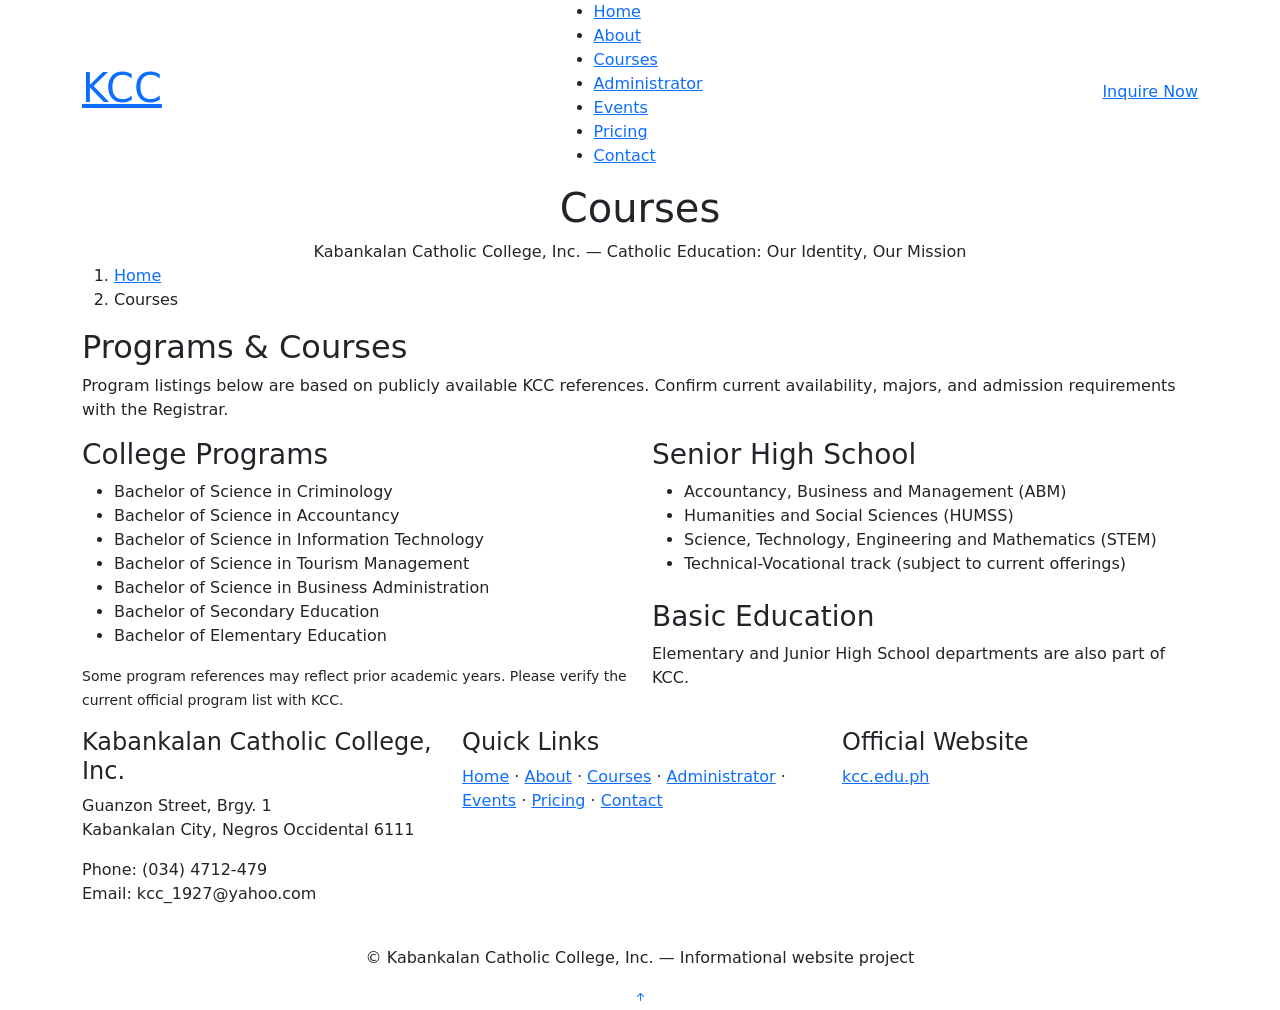
==== courses.html @ cb91e4d1 "first commit" ====
<!DOCTYPE html>

<html lang="en">
<head>
<meta charset="utf-8"/>
<meta content="width=device-width, initial-scale=1.0" name="viewport"/>
<title>Courses | Kabankalan Catholic College, Inc.</title>
<meta content="" name="description"/>
<meta content="" name="keywords"/>
<!-- Favicons -->
<link href="assets/img/favicon.png" rel="icon"/>
<link href="assets/img/apple-touch-icon.png" rel="apple-touch-icon"/>
<!-- Fonts -->
<link href="https://fonts.googleapis.com" rel="preconnect"/>
<link crossorigin="" href="https://fonts.gstatic.com" rel="preconnect"/>
<link href="https://fonts.googleapis.com/css2?family=Open+Sans:ital,wght@0,300;0,400;0,500;0,600;0,700;0,800;1,300;1,400;1,500;1,600;1,700;1,800&amp;family=Poppins:ital,wght@0,100;0,200;0,300;0,400;0,500;0,600;0,700;0,800;0,900;1,100;1,200;1,300;1,400;1,500;1,600;1,700;1,800;1,900&amp;family=Raleway:ital,wght@0,100;0,200;0,300;0,400;0,500;0,600;0,700;0,800;0,900;1,100;1,200;1,300;1,400;1,500;1,600;1,700;1,800;1,900&amp;display=swap" rel="stylesheet"/>
<!-- Vendor CSS Files -->
<link href="assets/vendor/bootstrap/css/bootstrap.min.css" rel="stylesheet"/>
<link href="assets/vendor/bootstrap-icons/bootstrap-icons.css" rel="stylesheet"/>
<link href="assets/vendor/aos/aos.css" rel="stylesheet"/>
<link href="assets/vendor/glightbox/css/glightbox.min.css" rel="stylesheet"/>
<link href="assets/vendor/swiper/swiper-bundle.min.css" rel="stylesheet"/>
<!-- Main CSS File -->
<link href="assets/css/main.css" rel="stylesheet"/>
<!-- =======================================================
  * Template Name: Mentor
  * Template URL: https://bootstrapmade.com/mentor-free-education-bootstrap-theme/
  * Updated: Jul 07 2025 with Bootstrap v5.3.7
  * Author: BootstrapMade.com
  * License: https://bootstrapmade.com/license/
  ======================================================== -->
<meta content="Kabankalan Catholic College, Inc. — Catholic education in Kabankalan City, Negros Occidental since 1927." name="description"/></head>
<body class="courses-page">
<header class="header d-flex align-items-center sticky-top" id="header"><div class="container-fluid container-xl d-flex align-items-center justify-content-between"><a class="logo d-flex align-items-center" href="index.html"><h1 class="sitename">KCC</h1></a><nav class="navmenu" id="navmenu"><ul>
<li><a href="index.html">Home<br/></a></li>
<li><a href="about.html">About</a></li>
<li><a href="courses.html">Courses</a></li>
<li><a href="trainers.html">Administrator</a></li>
<li><a href="events.html">Events</a></li>
<li><a href="pricing.html">Pricing</a></li>
<li><a href="contact.html">Contact</a></li></ul><i class="mobile-nav-toggle d-xl-none bi bi-list"></i></nav><a class="btn-getstarted" href="contact.html">Inquire Now</a></div></header>
<main class="main"><div class="page-title" data-aos="fade"><div class="heading"><div class="container"><div class="row d-flex justify-content-center text-center"><div class="col-lg-8"><h1>Courses</h1><p class="mb-0">Kabankalan Catholic College, Inc. — Catholic Education: Our Identity, Our Mission</p></div></div></div></div><nav class="breadcrumbs"><div class="container"><ol><li><a href="index.html">Home</a></li><li class="current">Courses</li></ol></div></nav></div><section class="section"><div class="container" data-aos="fade-up"><h2>Programs &amp; Courses</h2><p>Program listings below are based on publicly available KCC references. Confirm current availability, majors, and admission requirements with the Registrar.</p><div class="row gy-4"><div class="col-lg-6"><h3>College Programs</h3><ul><li>Bachelor of Science in Criminology</li><li>Bachelor of Science in Accountancy</li><li>Bachelor of Science in Information Technology</li><li>Bachelor of Science in Tourism Management</li><li>Bachelor of Science in Business Administration</li><li>Bachelor of Secondary Education</li><li>Bachelor of Elementary Education</li></ul><p><small>Some program references may reflect prior academic years. Please verify the current official program list with KCC.</small></p></div><div class="col-lg-6"><h3>Senior High School</h3><ul><li>Accountancy, Business and Management (ABM)</li><li>Humanities and Social Sciences (HUMSS)</li><li>Science, Technology, Engineering and Mathematics (STEM)</li><li>Technical-Vocational track (subject to current offerings)</li></ul><h3 class="mt-4">Basic Education</h3><p>Elementary and Junior High School departments are also part of KCC.</p></div></div></div></section></main>
<footer class="footer" id="footer"><div class="container"><div class="row gy-4"><div class="col-lg-4"><h4>Kabankalan Catholic College, Inc.</h4><p>Guanzon Street, Brgy. 1<br/>Kabankalan City, Negros Occidental 6111</p><p>Phone: (034) 4712-479<br/>Email: kcc_1927@yahoo.com</p></div><div class="col-lg-4"><h4>Quick Links</h4><p><a href="index.html">Home</a> · <a href="about.html">About</a> · <a href="courses.html">Courses</a> · <a href="trainers.html">Administrator</a> · <a href="events.html">Events</a> · <a href="pricing.html">Pricing</a> · <a href="contact.html">Contact</a></p></div><div class="col-lg-4"><h4>Official Website</h4><p><a href="https://kcc.edu.ph/" rel="noopener" target="_blank">kcc.edu.ph</a></p></div></div><div class="container text-center mt-4"><p>© Kabankalan Catholic College, Inc. — Informational website project</p></div></div></footer>
<!-- Scroll Top -->
<a class="scroll-top d-flex align-items-center justify-content-center" href="#" id="scroll-top"><i class="bi bi-arrow-up-short"></i></a>
<!-- Preloader -->
<div id="preloader"></div>
<!-- Vendor JS Files -->
<script src="assets/vendor/bootstrap/js/bootstrap.bundle.min.js"></script>
<script src="assets/vendor/aos/aos.js"></script>
<script src="assets/vendor/glightbox/js/glightbox.min.js"></script>
<script src="assets/vendor/purecounter/purecounter_vanilla.js"></script>
<script src="assets/vendor/swiper/swiper-bundle.min.js"></script>
<!-- Main JS File -->
<script src="assets/js/main.js"></script>
</body>
</html>
---- assets/css/main.css ----
/**
* Template Name: Mentor
* Template URL: https://bootstrapmade.com/mentor-free-education-bootstrap-theme/
* Updated: Jul 07 2025 with Bootstrap v5.3.7
* Author: BootstrapMade.com
* License: https://bootstrapmade.com/license/
*/

/*--------------------------------------------------------------
# Font & Color Variables
# Help: https://bootstrapmade.com/color-system/
--------------------------------------------------------------*/
/* Fonts */
:root {
  --default-font: "Open Sans",  system-ui, -apple-system, "Segoe UI", Roboto, "Helvetica Neue", Arial, "Noto Sans", "Liberation Sans", sans-serif, "Apple Color Emoji", "Segoe UI Emoji", "Segoe UI Symbol", "Noto Color Emoji";
  --heading-font: "Raleway",  sans-serif;
  --nav-font: "Poppins",  sans-serif;
}

/* Global Colors - The following color variables are used throughout the website. Updating them here will change the color scheme of the entire website */
:root { 
  --background-color: #ffffff; /* Background color for the entire website, including individual sections */
  --default-color: #444444; /* Default color used for the majority of the text content across the entire website */
  --heading-color: #37423b; /* Color for headings, subheadings and title throughout the website */
  --accent-color: #5fcf80; /* Accent color that represents your brand on the website. It's used for buttons, links, and other elements that need to stand out */
  --surface-color: #ffffff; /* The surface color is used as a background of boxed elements within sections, such as cards, icon boxes, or other elements that require a visual separation from the global background. */
  --contrast-color: #ffffff; /* Contrast color for text, ensuring readability against backgrounds of accent, heading, or default colors. */
}

/* Nav Menu Colors - The following color variables are used specifically for the navigation menu. They are separate from the global colors to allow for more customization options */
:root {
  --nav-color: #272828;  /* The default color of the main navmenu links */
  --nav-hover-color: #5fcf80; /* Applied to main navmenu links when they are hovered over or active */
  --nav-mobile-background-color: #ffffff; /* Used as the background color for mobile navigation menu */
  --nav-dropdown-background-color: #ffffff; /* Used as the background color for dropdown items that appear when hovering over primary navigation items */
  --nav-dropdown-color: #272828; /* Used for navigation links of the dropdown items in the navigation menu. */
  --nav-dropdown-hover-color: #5fcf80; /* Similar to --nav-hover-color, this color is applied to dropdown navigation links when they are hovered over. */
}

/* Color Presets - These classes override global colors when applied to any section or element, providing reuse of the sam color scheme. */

.light-background {
  --background-color: #f9f9f9;
  --surface-color: #ffffff;
}

.dark-background {
  --background-color: #060606;
  --default-color: #ffffff;
  --heading-color: #ffffff;
  --surface-color: #252525;
  --contrast-color: #ffffff;
}

/* Smooth scroll */
:root {
  scroll-behavior: smooth;
}

/*--------------------------------------------------------------
# General Styling & Shared Classes
--------------------------------------------------------------*/
body {
  color: var(--default-color);
  background-color: var(--background-color);
  font-family: var(--default-font);
}

a {
  color: var(--accent-color);
  text-decoration: none;
  transition: 0.3s;
}

a:hover {
  color: color-mix(in srgb, var(--accent-color), transparent 25%);
  text-decoration: none;
}

h1,
h2,
h3,
h4,
h5,
h6 {
  color: var(--heading-color);
  font-family: var(--heading-font);
}

/* Email Form Messages
------------------------------*/
.email-form .error-message {
  display: none;
  background: #df1529;
  color: #ffffff;
  text-align: left;
  padding: 15px;
  margin-bottom: 24px;
  font-weight: 600;
}

.email-form .sent-message {
  display: none;
  color: #ffffff;
  background: #059652;
  text-align: center;
  padding: 15px;
  margin-bottom: 24px;
  font-weight: 600;
}

.email-form .loading {
  display: none;
  background: var(--surface-color);
  text-align: center;
  padding: 15px;
  margin-bottom: 24px;
}

.email-form .loading:before {
  content: "";
  display: inline-block;
  border-radius: 50%;
  width: 24px;
  height: 24px;
  margin: 0 10px -6px 0;
  border: 3px solid var(--accent-color);
  border-top-color: var(--surface-color);
  animation: email-form-loading 1s linear infinite;
}

@keyframes email-form-loading {
  0% {
    transform: rotate(0deg);
  }

  100% {
    transform: rotate(360deg);
  }
}

/* Pulsating Play Button
------------------------------*/
.pulsating-play-btn {
  width: 94px;
  height: 94px;
  background: radial-gradient(var(--accent-color) 50%, color-mix(in srgb, var(--accent-color), transparent 75%) 52%);
  border-radius: 50%;
  display: block;
  position: relative;
  overflow: hidden;
}

.pulsating-play-btn:before {
  content: "";
  position: absolute;
  width: 120px;
  height: 120px;
  animation-delay: 0s;
  animation: pulsate-play-btn 2s;
  animation-direction: forwards;
  animation-iteration-count: infinite;
  animation-timing-function: steps;
  opacity: 1;
  border-radius: 50%;
  border: 5px solid color-mix(in srgb, var(--accent-color), transparent 30%);
  top: -15%;
  left: -15%;
  background: rgba(198, 16, 0, 0);
}

.pulsating-play-btn:after {
  content: "";
  position: absolute;
  left: 50%;
  top: 50%;
  transform: translateX(-40%) translateY(-50%);
  width: 0;
  height: 0;
  border-top: 10px solid transparent;
  border-bottom: 10px solid transparent;
  border-left: 15px solid #fff;
  z-index: 100;
  transition: all 400ms cubic-bezier(0.55, 0.055, 0.675, 0.19);
}

.pulsating-play-btn:hover:before {
  content: "";
  position: absolute;
  left: 50%;
  top: 50%;
  transform: translateX(-40%) translateY(-50%);
  width: 0;
  height: 0;
  border: none;
  border-top: 10px solid transparent;
  border-bottom: 10px solid transparent;
  border-left: 15px solid #fff;
  z-index: 200;
  animation: none;
  border-radius: 0;
}

.pulsating-play-btn:hover:after {
  border-left: 15px solid var(--accent-color);
  transform: scale(20);
}

@keyframes pulsate-play-btn {
  0% {
    transform: scale(0.6, 0.6);
    opacity: 1;
  }

  100% {
    transform: scale(1, 1);
    opacity: 0;
  }
}

/*--------------------------------------------------------------
# Global Header
--------------------------------------------------------------*/
.header {
  color: var(--default-color);
  background-color: var(--background-color);
  padding: 15px 0;
  transition: all 0.5s;
  z-index: 997;
}

.header .logo {
  line-height: 1;
}

.header .logo img {
  max-height: 36px;
  margin-right: 8px;
}

.header .logo h1 {
  font-weight: 700;
  font-size: 30px;
  margin: 0;
  letter-spacing: 1px;
  text-transform: uppercase;
  color: var(--accent-color);
}

.header .btn-getstarted,
.header .btn-getstarted:focus {
  color: var(--contrast-color);
  background: var(--accent-color);
  font-size: 14px;
  padding: 8px 25px;
  margin: 0 0 0 30px;
  border-radius: 50px;
  transition: 0.3s;
}

.header .btn-getstarted:hover,
.header .btn-getstarted:focus:hover {
  color: var(--contrast-color);
  background: color-mix(in srgb, var(--accent-color), transparent 15%);
}

@media (max-width: 1200px) {
  .header .logo {
    order: 1;
  }

  .header .btn-getstarted {
    order: 2;
    margin: 0 15px 0 0;
    padding: 6px 15px;
  }

  .header .navmenu {
    order: 3;
  }
}

.scrolled .header {
  box-shadow: 0px 0 18px rgba(0, 0, 0, 0.1);
}

/*--------------------------------------------------------------
# Navigation Menu
--------------------------------------------------------------*/
/* Navmenu - Desktop */
@media (min-width: 1200px) {
  .navmenu {
    padding: 0;
  }

  .navmenu ul {
    margin: 0;
    padding: 0;
    display: flex;
    list-style: none;
    align-items: center;
  }

  .navmenu li {
    position: relative;
  }

  .navmenu a,
  .navmenu a:focus {
    color: var(--nav-color);
    padding: 18px 15px;
    font-size: 16px;
    font-family: var(--nav-font);
    font-weight: 400;
    display: flex;
    align-items: center;
    justify-content: space-between;
    white-space: nowrap;
    transition: 0.3s;
  }

  .navmenu a i,
  .navmenu a:focus i {
    font-size: 12px;
    line-height: 0;
    margin-left: 5px;
    transition: 0.3s;
  }

  .navmenu li:last-child a {
    padding-right: 0;
  }

  .navmenu li:hover>a,
  .navmenu .active,
  .navmenu .active:focus {
    color: var(--nav-hover-color);
  }

  .navmenu .dropdown ul {
    margin: 0;
    padding: 10px 0;
    background: var(--nav-dropdown-background-color);
    display: block;
    position: absolute;
    visibility: hidden;
    left: 14px;
    top: 130%;
    opacity: 0;
    transition: 0.3s;
    border-radius: 4px;
    z-index: 99;
    box-shadow: 0px 0px 30px rgba(0, 0, 0, 0.1);
  }

  .navmenu .dropdown ul li {
    min-width: 200px;
  }

  .navmenu .dropdown ul a {
    padding: 10px 20px;
    font-size: 15px;
    text-transform: none;
    color: var(--nav-dropdown-color);
  }

  .navmenu .dropdown ul a i {
    font-size: 12px;
  }

  .navmenu .dropdown ul a:hover,
  .navmenu .dropdown ul .active:hover,
  .navmenu .dropdown ul li:hover>a {
    color: var(--nav-dropdown-hover-color);
  }

  .navmenu .dropdown:hover>ul {
    opacity: 1;
    top: 100%;
    visibility: visible;
  }

  .navmenu .dropdown .dropdown ul {
    top: 0;
    left: -90%;
    visibility: hidden;
  }

  .navmenu .dropdown .dropdown:hover>ul {
    opacity: 1;
    top: 0;
    left: -100%;
    visibility: visible;
  }
}

/* Navmenu - Mobile */
@media (max-width: 1199px) {
  .mobile-nav-toggle {
    color: var(--nav-color);
    font-size: 28px;
    line-height: 0;
    margin-right: 10px;
    cursor: pointer;
    transition: color 0.3s;
  }

  .navmenu {
    padding: 0;
    z-index: 9997;
  }

  .navmenu ul {
    display: none;
    list-style: none;
    position: absolute;
    inset: 60px 20px 20px 20px;
    padding: 10px 0;
    margin: 0;
    border-radius: 6px;
    background-color: var(--nav-mobile-background-color);
    border: 1px solid color-mix(in srgb, var(--default-color), transparent 90%);
    box-shadow: none;
    overflow-y: auto;
    transition: 0.3s;
    z-index: 9998;
  }

  .navmenu a,
  .navmenu a:focus {
    color: var(--nav-dropdown-color);
    padding: 10px 20px;
    font-family: var(--nav-font);
    font-size: 17px;
    font-weight: 500;
    display: flex;
    align-items: center;
    justify-content: space-between;
    white-space: nowrap;
    transition: 0.3s;
  }

  .navmenu a i,
  .navmenu a:focus i {
    font-size: 12px;
    line-height: 0;
    margin-left: 5px;
    width: 30px;
    height: 30px;
    display: flex;
    align-items: center;
    justify-content: center;
    border-radius: 50%;
    transition: 0.3s;
    background-color: color-mix(in srgb, var(--accent-color), transparent 90%);
  }

  .navmenu a i:hover,
  .navmenu a:focus i:hover {
    background-color: var(--accent-color);
    color: var(--contrast-color);
  }

  .navmenu a:hover,
  .navmenu .active,
  .navmenu .active:focus {
    color: var(--nav-dropdown-hover-color);
  }

  .navmenu .active i,
  .navmenu .active:focus i {
    background-color: var(--accent-color);
    color: var(--contrast-color);
    transform: rotate(180deg);
  }

  .navmenu .dropdown ul {
    position: static;
    display: none;
    z-index: 99;
    padding: 10px 0;
    margin: 10px 20px;
    background-color: var(--nav-dropdown-background-color);
    transition: all 0.5s ease-in-out;
  }

  .navmenu .dropdown ul ul {
    background-color: rgba(33, 37, 41, 0.1);
  }

  .navmenu .dropdown>.dropdown-active {
    display: block;
    background-color: rgba(33, 37, 41, 0.03);
  }

  .mobile-nav-active {
    overflow: hidden;
  }

  .mobile-nav-active .mobile-nav-toggle {
    color: #fff;
    position: absolute;
    font-size: 32px;
    top: 15px;
    right: 15px;
    margin-right: 0;
    z-index: 9999;
  }

  .mobile-nav-active .navmenu {
    position: fixed;
    overflow: hidden;
    inset: 0;
    background: rgba(33, 37, 41, 0.8);
    transition: 0.3s;
  }

  .mobile-nav-active .navmenu>ul {
    display: block;
  }
}

/*--------------------------------------------------------------
# Global Footer
--------------------------------------------------------------*/
.footer {
  color: var(--default-color);
  background-color: var(--background-color);
  font-size: 14px;
  padding-bottom: 50px;
  position: relative;
}

.footer .footer-top {
  padding-top: 50px;
}

.footer .footer-about .logo {
  margin-bottom: 0;
}

.footer .footer-about .logo img {
  max-height: 40px;
  margin-right: 6px;
}

.footer .footer-about .logo span {
  font-size: 26px;
  font-weight: 700;
  letter-spacing: 1px;
  font-family: var(--heading-font);
  color: var(--heading-color);
}

.footer .footer-about p {
  font-size: 14px;
  font-family: var(--heading-font);
}

.footer .social-links a {
  display: flex;
  align-items: center;
  justify-content: center;
  width: 40px;
  height: 40px;
  border-radius: 50%;
  border: 1px solid color-mix(in srgb, var(--default-color), transparent 50%);
  font-size: 16px;
  color: color-mix(in srgb, var(--default-color), transparent 30%);
  margin-right: 10px;
  transition: 0.3s;
}

.footer .social-links a:hover {
  color: var(--accent-color);
  border-color: var(--accent-color);
}

.footer h4 {
  font-size: 16px;
  font-weight: bold;
  position: relative;
  padding-bottom: 12px;
}

.footer .footer-links {
  margin-bottom: 30px;
}

.footer .footer-links ul {
  list-style: none;
  padding: 0;
  margin: 0;
}

.footer .footer-links ul i {
  padding-right: 2px;
  font-size: 12px;
  line-height: 0;
}

.footer .footer-links ul li {
  padding: 10px 0;
  display: flex;
  align-items: center;
}

.footer .footer-links ul li:first-child {
  padding-top: 0;
}

.footer .footer-links ul a {
  color: color-mix(in srgb, var(--default-color), transparent 30%);
  display: inline-block;
  line-height: 1;
}

.footer .footer-links ul a:hover {
  color: var(--accent-color);
}

.footer .footer-contact p {
  margin-bottom: 5px;
}

.footer .footer-newsletter .newsletter-form {
  margin-top: 30px;
  margin-bottom: 15px;
  padding: 6px 8px;
  position: relative;
  border-radius: 50px;
  border: 1px solid color-mix(in srgb, var(--default-color), transparent 80%);
  display: flex;
  background-color: var(--surface-color);
  transition: 0.3s;
}

.footer .footer-newsletter .newsletter-form:focus-within {
  border-color: var(--accent-color);
}

.footer .footer-newsletter .newsletter-form input[type=email] {
  border: 0;
  padding: 4px 8px;
  width: 100%;
  background-color: var(--surface-color);
  color: var(--default-color);
}

.footer .footer-newsletter .newsletter-form input[type=email]:focus-visible {
  outline: none;
}

.footer .footer-newsletter .newsletter-form input[type=submit] {
  border: 0;
  font-size: 16px;
  padding: 0 20px 2px 20px;
  margin: -7px -8px -7px 0;
  background: var(--accent-color);
  color: var(--contrast-color);
  transition: 0.3s;
  border-radius: 50px;
}

.footer .footer-newsletter .newsletter-form input[type=submit]:hover {
  background: color-mix(in srgb, var(--accent-color), transparent 20%);
}

.footer .copyright {
  padding-top: 25px;
  padding-bottom: 25px;
  background-color: color-mix(in srgb, var(--default-color), transparent 95%);
}

.footer .copyright p {
  margin-bottom: 0;
}

.footer .credits {
  margin-top: 6px;
  font-size: 13px;
}

/*--------------------------------------------------------------
# Preloader
--------------------------------------------------------------*/
#preloader {
  position: fixed;
  inset: 0;
  z-index: 999999;
  overflow: hidden;
  background: var(--background-color);
  transition: all 0.6s ease-out;
}

#preloader:before {
  content: "";
  position: fixed;
  top: calc(50% - 30px);
  left: calc(50% - 30px);
  border: 6px solid #ffffff;
  border-color: var(--accent-color) transparent var(--accent-color) transparent;
  border-radius: 50%;
  width: 60px;
  height: 60px;
  animation: animate-preloader 1.5s linear infinite;
}

@keyframes animate-preloader {
  0% {
    transform: rotate(0deg);
  }

  100% {
    transform: rotate(360deg);
  }
}

/*--------------------------------------------------------------
# Scroll Top Button
--------------------------------------------------------------*/
.scroll-top {
  position: fixed;
  visibility: hidden;
  opacity: 0;
  right: 15px;
  bottom: -15px;
  z-index: 99999;
  background-color: var(--accent-color);
  width: 44px;
  height: 44px;
  border-radius: 50px;
  transition: all 0.4s;
}

.scroll-top i {
  font-size: 24px;
  color: var(--contrast-color);
  line-height: 0;
}

.scroll-top:hover {
  background-color: color-mix(in srgb, var(--accent-color), transparent 20%);
  color: var(--contrast-color);
}

.scroll-top.active {
  visibility: visible;
  opacity: 1;
  bottom: 15px;
}

/*--------------------------------------------------------------
# Disable aos animation delay on mobile devices
--------------------------------------------------------------*/
@media screen and (max-width: 768px) {
  [data-aos-delay] {
    transition-delay: 0 !important;
  }
}

/*--------------------------------------------------------------
# Global Page Titles & Breadcrumbs
--------------------------------------------------------------*/
.page-title {
  --default-color: var(--contrast-color);
  --background-color: var(--accent-color);
  --heading-color: var(--contrast-color);
  color: var(--default-color);
  background-color: var(--background-color);
  position: relative;
}

.page-title .heading {
  padding: 80px 0;
  border-top: 1px solid color-mix(in srgb, var(--default-color), transparent 90%);
}

.page-title .heading h1 {
  font-size: 38px;
  font-weight: 700;
}

.page-title nav {
  background-color: color-mix(in srgb, var(--accent-color) 90%, black 5%);
  padding: 20px 0;
}

.page-title nav a {
  color: var(--default-color);
}

.page-title nav ol {
  display: flex;
  flex-wrap: wrap;
  list-style: none;
  margin: 0;
  font-size: 16px;
  font-weight: 600;
}

.page-title nav ol li+li {
  padding-left: 10px;
}

.page-title nav ol li+li::before {
  content: "/";
  display: inline-block;
  padding-right: 10px;
  color: color-mix(in srgb, var(--default-color), transparent 70%);
}

/*--------------------------------------------------------------
# Global Sections
--------------------------------------------------------------*/
section,
.section {
  color: var(--default-color);
  background-color: var(--background-color);
  padding: 60px 0;
  scroll-margin-top: 900px;
  overflow: clip;
}

@media (max-width: 1199px) {

  section,
  .section {
    scroll-margin-top: 66px;
  }
}

/*--------------------------------------------------------------
# Global Section Titles
--------------------------------------------------------------*/
.section-title {
  padding-bottom: 60px;
  position: relative;
}

.section-title h2 {
  font-size: 14px;
  font-weight: 500;
  padding: 0;
  line-height: 1px;
  margin: 0;
  letter-spacing: 1.5px;
  text-transform: uppercase;
  color: color-mix(in srgb, var(--default-color), transparent 50%);
  position: relative;
}

.section-title h2::after {
  content: "";
  width: 120px;
  height: 1px;
  display: inline-block;
  background: var(--accent-color);
  margin: 4px 10px;
}

.section-title p {
  color: var(--heading-color);
  margin: 0;
  font-size: 36px;
  font-weight: 700;
  font-family: var(--nav-font);
  text-transform: uppercase;
}

/*--------------------------------------------------------------
# Hero Section
--------------------------------------------------------------*/
.hero {
  width: 100%;
  min-height: 80vh;
  position: relative;
  padding: 80px 0;
  display: flex;
  align-items: center;
  justify-content: center;
  color: var(--default-color);
}

.hero img {
  position: absolute;
  inset: 0;
  display: block;
  width: 100%;
  height: 100%;
  object-fit: cover;
  z-index: 1;
}

.hero:before {
  content: "";
  background: color-mix(in srgb, var(--background-color), transparent 60%);
  position: absolute;
  inset: 0;
  z-index: 2;
}

.hero .container {
  position: relative;
  z-index: 3;
}

.hero h2 {
  margin: 0;
  font-size: 48px;
  font-weight: 700;
}

.hero p {
  color: color-mix(in srgb, var(--default-color), transparent 20%);
  margin: 10px 0 0 0;
  font-size: 24px;
}

.hero .btn-get-started {
  font-weight: 500;
  font-size: 15px;
  letter-spacing: 1px;
  display: inline-block;
  padding: 8px 35px 10px 35px;
  border-radius: 50px;
  transition: 0.4s;
  margin-top: 30px;
  border: 2px solid var(--default-color);
  color: var(--default-color);
}

.hero .btn-get-started:hover {
  background: var(--accent-color);
  border: 2px solid var(--accent-color);
}

@media (max-width: 768px) {
  .hero h2 {
    font-size: 32px;
  }

  .hero p {
    font-size: 18px;
  }
}

/*--------------------------------------------------------------
# About Section
--------------------------------------------------------------*/
.about .content h3 {
  font-size: 2rem;
  font-weight: 700;
}

.about .content ul {
  list-style: none;
  padding: 0;
}

.about .content ul li {
  padding-bottom: 10px;
}

.about .content ul i {
  font-size: 1.25rem;
  margin-right: 4px;
  color: var(--accent-color);
}

.about .content p:last-child {
  margin-bottom: 0;
}

.about .content .read-more {
  background: var(--accent-color);
  color: var(--contrast-color);
  font-family: var(--heading-font);
  font-weight: 500;
  font-size: 15px;
  letter-spacing: 1px;
  padding: 10px 24px 12px 24px;
  border-radius: 50px;
  transition: 0.3s;
  display: inline-flex;
  align-items: center;
  justify-content: center;
}

.about .content .read-more i {
  font-size: 18px;
  margin-left: 5px;
  line-height: 0;
  transition: 0.3s;
}

.about .content .read-more:hover {
  background: color-mix(in srgb, var(--accent-color), transparent 20%);
  padding-right: 19px;
}

.about .content .read-more:hover i {
  margin-left: 10px;
}

/*--------------------------------------------------------------
# Counts Section
--------------------------------------------------------------*/
.counts {
  padding: 25px 0;
}

.counts .stats-item {
  padding: 30px;
  width: 100%;
}

.counts .stats-item span {
  font-size: 48px;
  display: block;
  color: var(--accent-color);
  font-weight: 700;
}

.counts .stats-item p {
  color: color-mix(in srgb, var(--default-color), transparent 40%);
  padding: 0;
  margin: 0;
  font-family: var(--heading-font);
  font-size: 15px;
  font-weight: 600;
}

/*--------------------------------------------------------------
# Why Us Section
--------------------------------------------------------------*/
.why-us .why-box {
  color: var(--contrast-color);
  background: var(--accent-color);
  padding: 30px;
}

.why-us .why-box h3 {
  color: var(--contrast-color);
  font-weight: 700;
  font-size: 34px;
  margin-bottom: 30px;
}

.why-us .why-box p {
  margin-bottom: 30px;
}

.why-us .why-box .more-btn {
  display: inline-block;
  background: color-mix(in srgb, var(--contrast-color), transparent 85%);
  padding: 8px 40px 10px 40px;
  color: var(--contrast-color);
  transition: all ease-in-out 0.4s;
  border-radius: 50px;
}

.why-us .why-box .more-btn i {
  font-size: 14px;
}

.why-us .why-box .more-btn:hover {
  color: var(--accent-color);
  background: var(--surface-color);
}

.why-us .icon-box {
  background-color: var(--surface-color);
  text-align: center;
  padding: 40px 30px;
  width: 100%;
  height: 100%;
  border: 1px solid color-mix(in srgb, var(--default-color), transparent 90%);
}

.why-us .icon-box i {
  color: var(--accent-color);
  font-size: 32px;
  margin-bottom: 30px;
  background: color-mix(in srgb, var(--accent-color), transparent 95%);
  border-radius: 50px;
  display: flex;
  align-items: center;
  justify-content: center;
  width: 72px;
  height: 72px;
  transition: 0.3s;
}

.why-us .icon-box h4 {
  font-size: 20px;
  font-weight: 700;
  margin: 0 0 30px 0;
}

.why-us .icon-box p {
  font-size: 15px;
  color: color-mix(in srgb, var(--default-color), transparent 30%);
}

.why-us .icon-box:hover i {
  color: var(--contrast-color);
  background: var(--accent-color);
}

/*--------------------------------------------------------------
# Features Section
--------------------------------------------------------------*/
.features {
  padding: 10px 0;
}

.features .features-item {
  background-color: var(--surface-color);
  display: flex;
  align-items: center;
  padding: 20px;
  transition: 0.3s;
  border: 1px solid color-mix(in srgb, var(--default-color), transparent 90%);
  position: relative;
}

.features .features-item i {
  font-size: 32px;
  padding-right: 10px;
  line-height: 0;
}

.features .features-item h3 {
  font-weight: 700;
  margin: 0;
  padding: 0;
  line-height: 1;
  font-size: 16px;
}

.features .features-item h3 a {
  color: var(--heading-color);
  transition: 0.3s;
}

.features .features-item:hover {
  border-color: var(--accent-color);
}

.features .features-item:hover h3 a {
  color: var(--accent-color);
}

/*--------------------------------------------------------------
# Courses Section
--------------------------------------------------------------*/
.courses .course-item {
  background-color: var(--surface-color);
  border: 1px solid color-mix(in srgb, var(--default-color), transparent 90%);
  border-radius: 5px;
}

.courses .course-content {
  padding: 15px;
}

.courses .course-content h3 {
  font-weight: 700;
  font-size: 20px;
}

.courses .course-content h3 a {
  color: var(--heading-color);
  transition: 0.3s;
}

.courses .course-content h3 a:hover {
  color: var(--accent-color);
}

.courses .course-content .category {
  background: var(--accent-color);
  color: var(--contrast-color);
  font-size: 14px;
  padding: 6px 14px;
  margin: 0;
  border-radius: 5px;
}

.courses .course-content .price {
  margin: 0;
  font-weight: 700;
  font-size: 18px;
  color: color-mix(in srgb, var(--default-color), transparent 20%);
}

.courses .course-content .description {
  font-size: 14px;
  color: color-mix(in srgb, var(--default-color), transparent 20%);
}

.courses .trainer {
  padding-top: 15px;
  border-top: 1px solid color-mix(in srgb, var(--default-color), transparent 90%);
}

.courses .trainer .trainer-profile img {
  max-width: 50px;
  border-radius: 50px;
}

.courses .trainer .trainer-profile .trainer-link {
  padding-left: 10px;
  font-weight: 600;
  font-size: 16px;
  color: color-mix(in srgb, var(--default-color), transparent 20%);
  transition: 0.3s;
}

.courses .trainer .trainer-profile .trainer-link:hover {
  color: var(--accent-color);
}

.courses .trainer .trainer-rank {
  font-size: 18px;
  color: color-mix(in srgb, var(--default-color), transparent 60%);
}

.courses .trainer .trainer-rank .user-icon {
  font-size: 22px;
}

/*--------------------------------------------------------------
# Trainers Index Section
--------------------------------------------------------------*/
.trainers-index .member {
  background-color: var(--surface-color);
  border: 1px solid color-mix(in srgb, var(--default-color), transparent 90%);
  text-align: center;
  margin-bottom: 20px;
}

.trainers-index .member img {
  margin: -1px -1px 30px -1px;
}

.trainers-index .member .member-content {
  padding: 0 20px 30px 20px;
}

.trainers-index .member h4 {
  font-weight: 700;
  margin-bottom: 2px;
  font-size: 18px;
}

.trainers-index .member span {
  font-style: italic;
  display: block;
  font-size: 13px;
  color: color-mix(in srgb, var(--default-color), transparent 20%);
}

.trainers-index .member p {
  padding-top: 10px;
  font-size: 14px;
  font-style: italic;
  color: color-mix(in srgb, var(--default-color), transparent 40%);
}

.trainers-index .member .social {
  margin-top: 15px;
}

.trainers-index .member .social a {
  color: color-mix(in srgb, var(--default-color), transparent 60%);
  transition: 0.3s;
}

.trainers-index .member .social a:hover {
  color: var(--accent-color);
}

.trainers-index .member .social i {
  font-size: 18px;
  margin: 0 2px;
}

/*--------------------------------------------------------------
# About Us Section
--------------------------------------------------------------*/
.about-us .content h3 {
  font-size: 2rem;
  font-weight: 700;
}

.about-us .content ul {
  list-style: none;
  padding: 0;
}

.about-us .content ul li {
  padding-bottom: 10px;
}

.about-us .content ul i {
  font-size: 1.25rem;
  margin-right: 4px;
  color: var(--accent-color);
}

.about-us .content p:last-child {
  margin-bottom: 0;
}

/*--------------------------------------------------------------
# Testimonials Section
--------------------------------------------------------------*/
.testimonials .testimonial-wrap {
  padding-left: 50px;
}

.testimonials .testimonials-carousel,
.testimonials .testimonials-slider {
  overflow: hidden;
}

.testimonials .testimonial-item {
  background-color: var(--surface-color);
  border: 1px solid color-mix(in srgb, var(--default-color), transparent 90%);
  box-sizing: content-box;
  padding: 30px 30px 30px 60px;
  margin: 30px 15px;
  min-height: 200px;
  position: relative;
}

.testimonials .testimonial-item .testimonial-img {
  width: 90px;
  border-radius: 10px;
  border: 6px solid var(--background-color);
  position: absolute;
  left: -45px;
}

.testimonials .testimonial-item h3 {
  font-size: 18px;
  font-weight: bold;
  margin: 10px 0 5px 0;
}

.testimonials .testimonial-item h4 {
  color: color-mix(in srgb, var(--default-color), transparent 50%);
  font-size: 14px;
  margin: 0;
}

.testimonials .testimonial-item .stars {
  margin: 10px 0;
}

.testimonials .testimonial-item .stars i {
  color: #ffc107;
  margin: 0 1px;
}

.testimonials .testimonial-item .quote-icon-left,
.testimonials .testimonial-item .quote-icon-right {
  color: color-mix(in srgb, var(--accent-color), transparent 60%);
  font-size: 26px;
  line-height: 0;
}

.testimonials .testimonial-item .quote-icon-left {
  display: inline-block;
  left: -5px;
  position: relative;
}

.testimonials .testimonial-item .quote-icon-right {
  display: inline-block;
  right: -5px;
  position: relative;
  top: 10px;
  transform: scale(-1, -1);
}

.testimonials .testimonial-item p {
  font-style: italic;
  margin: 15px auto 15px auto;
}

.testimonials .swiper-wrapper {
  height: auto;
}

.testimonials .swiper-pagination {
  margin-top: 20px;
  position: relative;
}

.testimonials .swiper-pagination .swiper-pagination-bullet {
  width: 12px;
  height: 12px;
  background-color: var(--background-color);
  opacity: 1;
  border: 1px solid var(--accent-color);
}

.testimonials .swiper-pagination .swiper-pagination-bullet-active {
  background-color: var(--accent-color);
}

@media (max-width: 767px) {
  .testimonials .testimonial-wrap {
    padding-left: 0;
  }

  .testimonials .testimonials-carousel,
  .testimonials .testimonials-slider {
    overflow: hidden;
  }

  .testimonials .testimonial-item {
    padding: 30px;
    margin: 15px;
  }

  .testimonials .testimonial-item .testimonial-img {
    position: static;
    left: auto;
  }
}

/*--------------------------------------------------------------
# Course Details Section
--------------------------------------------------------------*/
.course-details .course-header {
  margin-bottom: 40px;
}

.course-details .course-header .course-image {
  margin-bottom: 20px;
  border-radius: 12px;
  overflow: hidden;
}

.course-details .course-header .course-image img {
  width: 100%;
  height: 400px;
  object-fit: cover;
}

.course-details .course-header .course-meta {
  display: flex;
  justify-content: space-between;
  align-items: center;
  flex-wrap: wrap;
  gap: 20px;
}

@media (max-width: 768px) {
  .course-details .course-header .course-meta {
    flex-direction: column;
    align-items: flex-start;
  }
}

.course-details .course-header .instructor {
  display: flex;
  align-items: center;
  gap: 15px;
}

.course-details .course-header .instructor .instructor-avatar {
  width: 60px;
  height: 60px;
  border-radius: 50%;
  object-fit: cover;
}

.course-details .course-header .instructor .instructor-info h6 {
  margin: 0;
  font-size: 16px;
  font-weight: 600;
  color: var(--heading-color);
}

.course-details .course-header .instructor .instructor-info span {
  font-size: 14px;
  color: color-mix(in srgb, var(--default-color), transparent 30%);
}

.course-details .course-header .course-stats {
  display: flex;
  gap: 25px;
}

@media (max-width: 576px) {
  .course-details .course-header .course-stats {
    flex-wrap: wrap;
    gap: 15px;
  }
}

.course-details .course-header .course-stats .stat-item {
  display: flex;
  align-items: center;
  gap: 8px;
  font-size: 14px;
  color: var(--default-color);
}

.course-details .course-header .course-stats .stat-item i {
  color: var(--accent-color);
}

.course-details .course-content {
  margin-bottom: 50px;
}

.course-details .course-content h2 {
  font-size: 32px;
  margin-bottom: 25px;
  color: var(--heading-color);
}

@media (max-width: 768px) {
  .course-details .course-content h2 {
    font-size: 26px;
  }
}

.course-details .course-content .course-description {
  margin-bottom: 40px;
}

.course-details .course-content .course-description p {
  font-size: 16px;
  line-height: 1.7;
  margin-bottom: 15px;
  color: var(--default-color);
}

.course-details .course-content .what-you-learn {
  background-color: var(--surface-color);
  padding: 30px;
  border-radius: 12px;
  border: 1px solid color-mix(in srgb, var(--default-color), transparent 90%);
}

.course-details .course-content .what-you-learn h3 {
  font-size: 24px;
  margin-bottom: 25px;
  color: var(--heading-color);
}

.course-details .course-content .what-you-learn .learn-list {
  list-style: none;
  padding: 0;
  margin: 0;
}

.course-details .course-content .what-you-learn .learn-list li {
  display: flex;
  align-items: flex-start;
  gap: 12px;
  margin-bottom: 15px;
  font-size: 15px;
  line-height: 1.6;
  color: var(--default-color);
}

.course-details .course-content .what-you-learn .learn-list li i {
  color: var(--accent-color);
  font-size: 18px;
  margin-top: 2px;
  flex-shrink: 0;
}

.course-details .course-curriculum {
  margin-bottom: 50px;
}

.course-details .course-curriculum h3 {
  font-size: 24px;
  margin-bottom: 30px;
  color: var(--heading-color);
}

.course-details .course-curriculum .curriculum-section {
  margin-bottom: 25px;
  border: 1px solid color-mix(in srgb, var(--default-color), transparent 90%);
  border-radius: 8px;
  overflow: hidden;
}

.course-details .course-curriculum .curriculum-section .section-header {
  background-color: var(--surface-color);
  padding: 20px;
  display: flex;
  justify-content: space-between;
  align-items: center;
  border-bottom: 1px solid color-mix(in srgb, var(--default-color), transparent 90%);
}

@media (max-width: 576px) {
  .course-details .course-curriculum .curriculum-section .section-header {
    flex-direction: column;
    align-items: flex-start;
    gap: 10px;
  }
}

.course-details .course-curriculum .curriculum-section .section-header h4 {
  font-size: 18px;
  margin: 0;
  color: var(--heading-color);
}

.course-details .course-curriculum .curriculum-section .section-header .lessons-count {
  font-size: 14px;
  color: color-mix(in srgb, var(--default-color), transparent 30%);
}

.course-details .course-curriculum .curriculum-section .lessons {
  padding: 0;
}

.course-details .course-curriculum .curriculum-section .lessons .lesson-item {
  padding: 15px 20px;
  display: flex;
  justify-content: space-between;
  align-items: center;
  border-bottom: 1px solid color-mix(in srgb, var(--default-color), transparent 95%);
  transition: background-color 0.3s;
}

.course-details .course-curriculum .curriculum-section .lessons .lesson-item:hover {
  background-color: color-mix(in srgb, var(--accent-color), transparent 95%);
}

.course-details .course-curriculum .curriculum-section .lessons .lesson-item:last-child {
  border-bottom: none;
}

.course-details .course-curriculum .curriculum-section .lessons .lesson-item .lesson-info {
  display: flex;
  align-items: center;
  gap: 12px;
}

.course-details .course-curriculum .curriculum-section .lessons .lesson-item .lesson-info i {
  color: var(--accent-color);
  font-size: 18px;
}

.course-details .course-curriculum .curriculum-section .lessons .lesson-item .lesson-info span {
  font-size: 15px;
  color: var(--default-color);
}

.course-details .course-curriculum .curriculum-section .lessons .lesson-item .lesson-duration {
  font-size: 14px;
  color: color-mix(in srgb, var(--default-color), transparent 40%);
  font-weight: 500;
}

.course-details .course-sidebar {
  position: sticky;
  top: 100px;
}

.course-details .course-sidebar .pricing-card {
  background-color: var(--surface-color);
  border: 1px solid color-mix(in srgb, var(--default-color), transparent 90%);
  border-radius: 12px;
  padding: 30px;
  text-align: center;
  margin-bottom: 30px;
  box-shadow: 0 5px 20px color-mix(in srgb, var(--default-color), transparent 90%);
}

.course-details .course-sidebar .pricing-card .price {
  margin-bottom: 10px;
}

.course-details .course-sidebar .pricing-card .price .currency {
  font-size: 24px;
  font-weight: 600;
  color: var(--accent-color);
  vertical-align: top;
}

.course-details .course-sidebar .pricing-card .price .amount {
  font-size: 48px;
  font-weight: 700;
  color: var(--accent-color);
}

.course-details .course-sidebar .pricing-card .price .period {
  font-size: 16px;
  color: color-mix(in srgb, var(--default-color), transparent 40%);
}

.course-details .course-sidebar .pricing-card .original-price {
  font-size: 18px;
  color: color-mix(in srgb, var(--default-color), transparent 50%);
  text-decoration: line-through;
  margin-bottom: 25px;
}

.course-details .course-sidebar .pricing-card .course-features {
  margin-bottom: 30px;
}

.course-details .course-sidebar .pricing-card .course-features .feature {
  display: flex;
  align-items: center;
  gap: 12px;
  margin-bottom: 12px;
  text-align: left;
}

.course-details .course-sidebar .pricing-card .course-features .feature i {
  color: var(--accent-color);
  font-size: 16px;
  width: 16px;
}

.course-details .course-sidebar .pricing-card .course-features .feature span {
  font-size: 14px;
  color: var(--default-color);
}

.course-details .course-sidebar .pricing-card .btn-enroll {
  width: 100%;
  padding: 15px;
  background-color: var(--accent-color);
  color: var(--contrast-color);
  border: none;
  border-radius: 8px;
  font-size: 16px;
  font-weight: 600;
  margin-bottom: 15px;
  transition: all 0.3s;
}

.course-details .course-sidebar .pricing-card .btn-enroll:hover {
  background-color: color-mix(in srgb, var(--accent-color), black 10%);
  transform: translateY(-2px);
}

.course-details .course-sidebar .pricing-card .btn-preview {
  width: 100%;
  padding: 15px;
  background-color: transparent;
  color: var(--accent-color);
  border: 2px solid var(--accent-color);
  border-radius: 8px;
  font-size: 16px;
  font-weight: 600;
  transition: all 0.3s;
}

.course-details .course-sidebar .pricing-card .btn-preview:hover {
  background-color: var(--accent-color);
  color: var(--contrast-color);
}

.course-details .course-sidebar .course-info-card {
  background-color: var(--surface-color);
  border: 1px solid color-mix(in srgb, var(--default-color), transparent 90%);
  border-radius: 12px;
  padding: 25px;
  margin-bottom: 30px;
}

.course-details .course-sidebar .course-info-card h4 {
  font-size: 18px;
  margin-bottom: 20px;
  color: var(--heading-color);
}

.course-details .course-sidebar .course-info-card .info-item {
  display: flex;
  justify-content: space-between;
  margin-bottom: 12px;
  padding-bottom: 12px;
  border-bottom: 1px solid color-mix(in srgb, var(--default-color), transparent 95%);
}

.course-details .course-sidebar .course-info-card .info-item:last-child {
  margin-bottom: 0;
  padding-bottom: 0;
  border-bottom: none;
}

.course-details .course-sidebar .course-info-card .info-item .label {
  font-size: 14px;
  font-weight: 600;
  color: var(--default-color);
}

.course-details .course-sidebar .course-info-card .info-item .value {
  font-size: 14px;
  color: color-mix(in srgb, var(--default-color), transparent 20%);
}

.course-details .course-sidebar .course-tags {
  background-color: var(--surface-color);
  border: 1px solid color-mix(in srgb, var(--default-color), transparent 90%);
  border-radius: 12px;
  padding: 25px;
}

.course-details .course-sidebar .course-tags h4 {
  font-size: 18px;
  margin-bottom: 20px;
  color: var(--heading-color);
}

.course-details .course-sidebar .course-tags .tags-list {
  display: flex;
  flex-wrap: wrap;
  gap: 10px;
}

.course-details .course-sidebar .course-tags .tags-list .tag {
  padding: 6px 12px;
  background-color: color-mix(in srgb, var(--accent-color), transparent 90%);
  color: var(--accent-color);
  border-radius: 20px;
  font-size: 12px;
  font-weight: 500;
  transition: all 0.3s;
}

.course-details .course-sidebar .course-tags .tags-list .tag:hover {
  background-color: var(--accent-color);
  color: var(--contrast-color);
}

@media (max-width: 768px) {
  .course-details .course-sidebar {
    position: static;
    margin-top: 40px;
  }
}

/*--------------------------------------------------------------
# Tabs Section
--------------------------------------------------------------*/
.tabs {
  padding-top: 30;
}

.tabs .nav-tabs {
  border: 0;
}

.tabs .nav-link {
  background-color: var(--background-color);
  border: 0;
  padding: 12px 15px;
  transition: 0.3s;
  color: var(--default-color);
  border-radius: 0;
  border-right: 2px solid color-mix(in srgb, var(--default-color), transparent 90%);
  font-weight: 600;
  font-size: 15px;
}

.tabs .nav-link:hover {
  color: var(--accent-color);
}

.tabs .nav-link.active {
  background-color: var(--surface-color);
  color: var(--accent-color);
  border-color: var(--accent-color);
}

.tabs .tab-pane.active {
  animation: fadeIn 0.5s ease-out;
}

.tabs .details h3 {
  font-size: 26px;
  font-weight: 600;
  margin-bottom: 20px;
}

.tabs .details p {
  color: color-mix(in srgb, var(--default-color), transparent 20%);
}

.tabs .details p:last-child {
  margin-bottom: 0;
}

@media (max-width: 992px) {
  .tabs .nav-link {
    border: 0;
    padding: 15px;
  }

  .tabs .nav-link.active {
    color: var(--accent-color);
    background: var(--accent-color);
  }
}

/*--------------------------------------------------------------
# Trainers Section
--------------------------------------------------------------*/
.trainers .member {
  position: relative;
}

.trainers .member .member-img {
  margin: 0 80px;
  border-radius: 50%;
  overflow: hidden;
  position: relative;
}

@media (max-width: 1024px) {
  .trainers .member .member-img {
    margin: 0 60px;
  }
}

.trainers .member .member-img img {
  position: relative;
  z-index: 1;
}

.trainers .member .member-img .social {
  position: absolute;
  inset: 0;
  background-color: rgba(0, 0, 0, 0.6);
  display: flex;
  justify-content: center;
  align-items: center;
  z-index: 2;
  padding-bottom: 20px;
  transition: 0.3s;
  visibility: hidden;
  opacity: 0;
}

.trainers .member .member-img .social a {
  transition: 0.3s;
  color: var(--contrast-color);
  font-size: 20px;
  margin: 0 8px;
}

.trainers .member .member-img .social a:hover {
  color: var(--accent-color);
}

.trainers .member .member-info {
  margin-top: 30px;
}

.trainers .member .member-info h4 {
  font-weight: 700;
  margin-bottom: 6px;
  font-size: 18px;
}

.trainers .member .member-info span {
  font-style: italic;
  display: block;
  font-size: 15px;
  color: color-mix(in srgb, var(--default-color), transparent 40%);
  margin-bottom: 10px;
}

.trainers .member .member-info p {
  margin-bottom: 0;
  font-size: 14px;
}

.trainers .member:hover .member-img .social {
  padding-bottom: 0;
  visibility: visible;
  opacity: 1;
}

/*--------------------------------------------------------------
# Events Section
--------------------------------------------------------------*/
.events .card {
  background-color: var(--background-color);
  border: 0;
  padding: 0 30px;
  margin-bottom: 60px;
  position: relative;
}

.events .card-img {
  width: calc(100% + 60px);
  margin-left: -30px;
  overflow: hidden;
  z-index: 9;
  border-radius: 0;
}

.events .card-img img {
  max-width: 100%;
  transition: all 0.3s ease-in-out;
}

.events .card-body {
  z-index: 10;
  background: var(--surface-color);
  border-top: 4px solid var(--surface-color);
  padding: 30px;
  box-shadow: 0px 2px 15px rgba(0, 0, 0, 0.1);
  margin-top: -60px;
  transition: 0.3s;
}

.events .card-title {
  font-weight: 700;
  text-align: center;
  margin-bottom: 20px;
}

.events .card-title a {
  color: var(--default-color);
  transition: 0.3s;
}

.events .card-text {
  color: color-mix(in srgb, var(--default-color), transparent 30%);
}

.events .card:hover img {
  transform: scale(1.1);
}

.events .card:hover .card-body {
  border-color: var(--accent-color);
}

.events .card:hover .card-body .card-title a {
  color: var(--accent-color);
}

/*--------------------------------------------------------------
# Pricing Section
--------------------------------------------------------------*/
.pricing .pricing-item {
  background-color: var(--surface-color);
  box-shadow: 0px 0px 4px rgba(0, 0, 0, 0.1);
  padding: 20px;
  text-align: center;
  border-radius: 5px;
  position: relative;
  overflow: hidden;
}

.pricing .pricing-item h3 {
  margin: -20px -20px 20px -20px;
  padding: 20px 15px;
  font-size: 16px;
  font-weight: 600;
  color: color-mix(in srgb, var(--default-color), transparent 20%);
  background: color-mix(in srgb, var(--default-color), transparent 95%);
}

.pricing .pricing-item h4 {
  font-size: 36px;
  font-weight: 600;
  font-family: var(--heading-font);
}

.pricing .pricing-item h4 sup {
  font-size: 20px;
  top: -15px;
  left: -3px;
}

.pricing .pricing-item h4 span {
  color: color-mix(in srgb, var(--default-color), transparent 40%);
  font-size: 16px;
  font-weight: 300;
}

.pricing .pricing-item ul {
  padding: 15px 0;
  list-style: none;
  text-align: center;
  line-height: 20px;
  font-size: 14px;
}

.pricing .pricing-item ul li {
  padding-bottom: 16px;
}

.pricing .pricing-item ul i {
  color: var(--accent-color);
  font-size: 18px;
  padding-right: 4px;
}

.pricing .pricing-item ul .na {
  color: color-mix(in srgb, var(--default-color), transparent 40%);
  text-decoration: line-through;
}

.pricing .btn-wrap {
  background: color-mix(in srgb, var(--default-color), transparent 95%);
  margin: 0 -20px -20px -20px;
  padding: 20px 15px;
  text-align: center;
}

.pricing .btn-buy {
  background: var(--accent-color);
  color: var(--contrast-color);
  display: inline-block;
  padding: 8px 35px 10px 35px;
  border-radius: 4px;
  transition: none;
  font-size: 14px;
  font-weight: 400;
  font-family: var(--heading-font);
  font-weight: 600;
  transition: 0.3s;
}

.pricing .btn-buy:hover {
  background: color-mix(in srgb, var(--accent-color), transparent 20%);
}

.pricing .featured h3 {
  background: var(--accent-color);
  color: var(--contrast-color);
}

.pricing .advanced {
  background: var(--accent-color);
  color: var(--contrast-color);
  width: 200px;
  position: absolute;
  top: 18px;
  right: -68px;
  transform: rotate(45deg);
  z-index: 1;
  font-size: 14px;
  padding: 1px 0 3px 0;
}

/*--------------------------------------------------------------
# Contact Section
--------------------------------------------------------------*/
.contact {
  padding-top: 8px;
  padding-bottom: 40px;
}

.contact .info-item+.info-item {
  margin-top: 40px;
}

.contact .info-item i {
  color: var(--contrast-color);
  background: var(--accent-color);
  font-size: 20px;
  width: 48px;
  height: 48px;
  display: flex;
  justify-content: center;
  align-items: center;
  border-radius: 50px;
  transition: all 0.3s ease-in-out;
  margin-right: 15px;
}

.contact .info-item h3 {
  padding: 0;
  font-size: 18px;
  font-weight: 700;
  margin-bottom: 5px;
}

.contact .info-item p {
  padding: 0;
  margin-bottom: 0;
  font-size: 14px;
}

.contact .email-form {
  height: 100%;
}

.contact .email-form input[type=text],
.contact .email-form input[type=email],
.contact .email-form textarea {
  font-size: 14px;
  padding: 10px 15px;
  box-shadow: none;
  border-radius: 0;
  color: var(--default-color);
  background-color: color-mix(in srgb, var(--background-color), transparent 50%);
  border-color: color-mix(in srgb, var(--default-color), transparent 80%);
}

.contact .email-form input[type=text]:focus,
.contact .email-form input[type=email]:focus,
.contact .email-form textarea:focus {
  border-color: var(--accent-color);
}

.contact .email-form input[type=text]::placeholder,
.contact .email-form input[type=email]::placeholder,
.contact .email-form textarea::placeholder {
  color: color-mix(in srgb, var(--default-color), transparent 70%);
}

.contact .email-form button[type=submit] {
  color: var(--contrast-color);
  background: var(--accent-color);
  border: 0;
  padding: 10px 30px 12px 30px;
  transition: 0.4s;
  border-radius: 50px;
}

.contact .email-form button[type=submit]:hover {
  background: color-mix(in srgb, var(--accent-color), transparent 20%);
}

/*--------------------------------------------------------------
# Starter Section Section
--------------------------------------------------------------*/
.starter-section {
  /* Add your styles here */
}
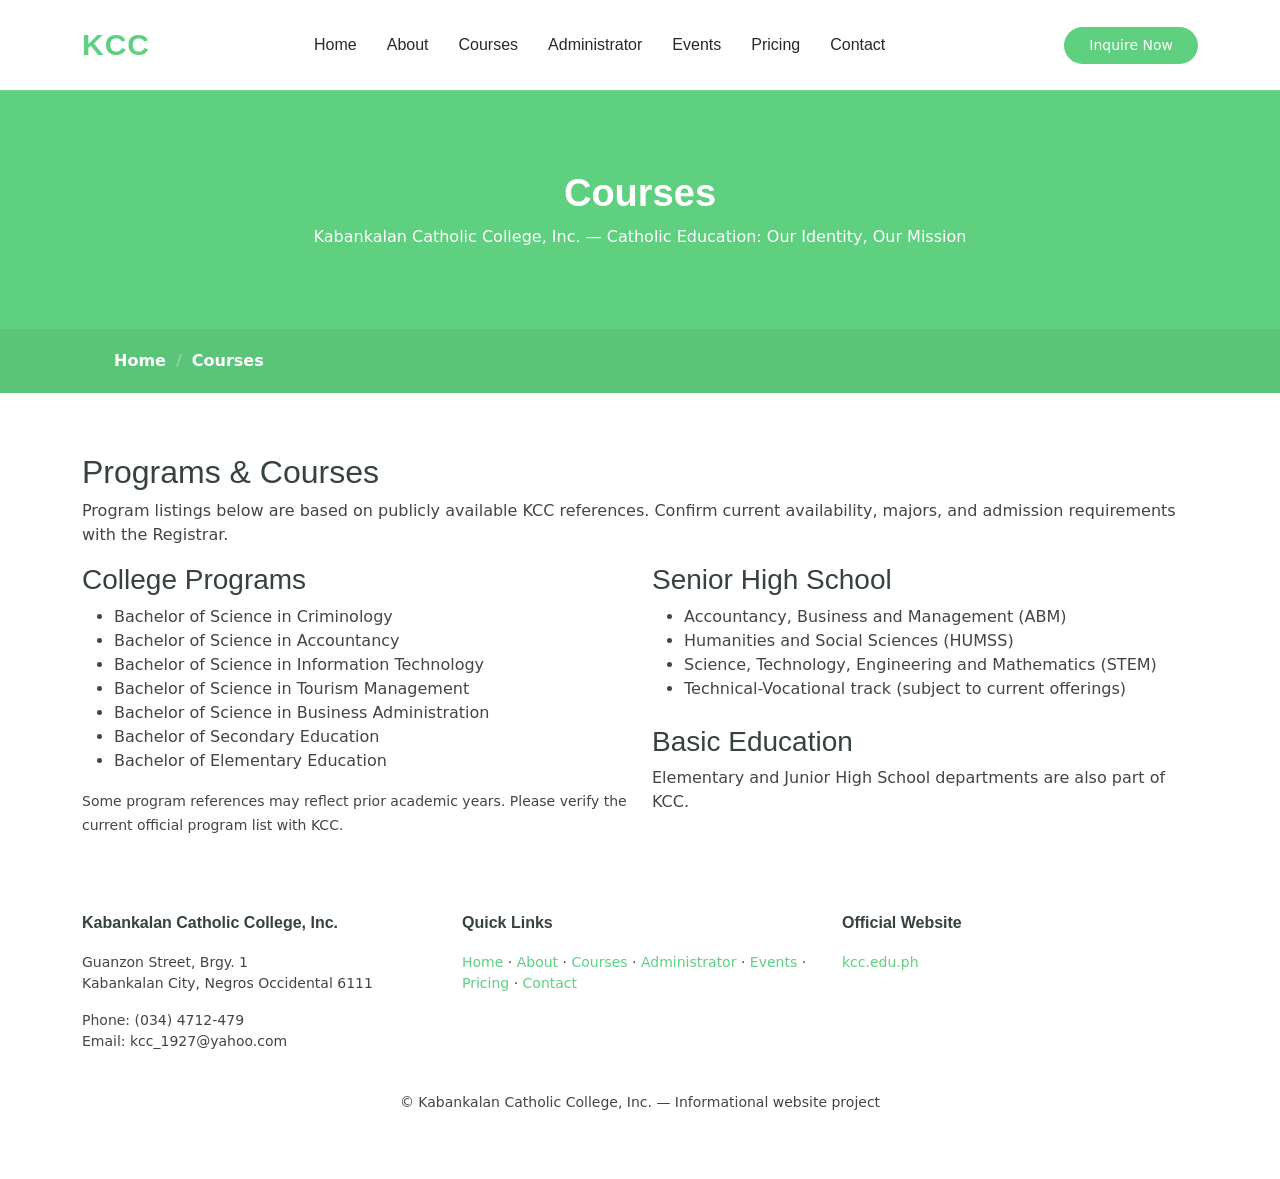
==== commit ba3da7c7: "delete pic" ====
--- a/courses.html
+++ b/courses.html
@@ -54,4 +54,5 @@
 <!-- Main JS File -->
 <script src="assets/js/main.js"></script>
 </body>
-</html>+</html>
+
--- a/assets/css/main.css
+++ b/assets/css/main.css
@@ -2238,9 +2238,3 @@
   background: color-mix(in srgb, var(--accent-color), transparent 20%);
 }
 
-/*--------------------------------------------------------------
-# Starter Section Section
---------------------------------------------------------------*/
-.starter-section {
-  /* Add your styles here */
-}
